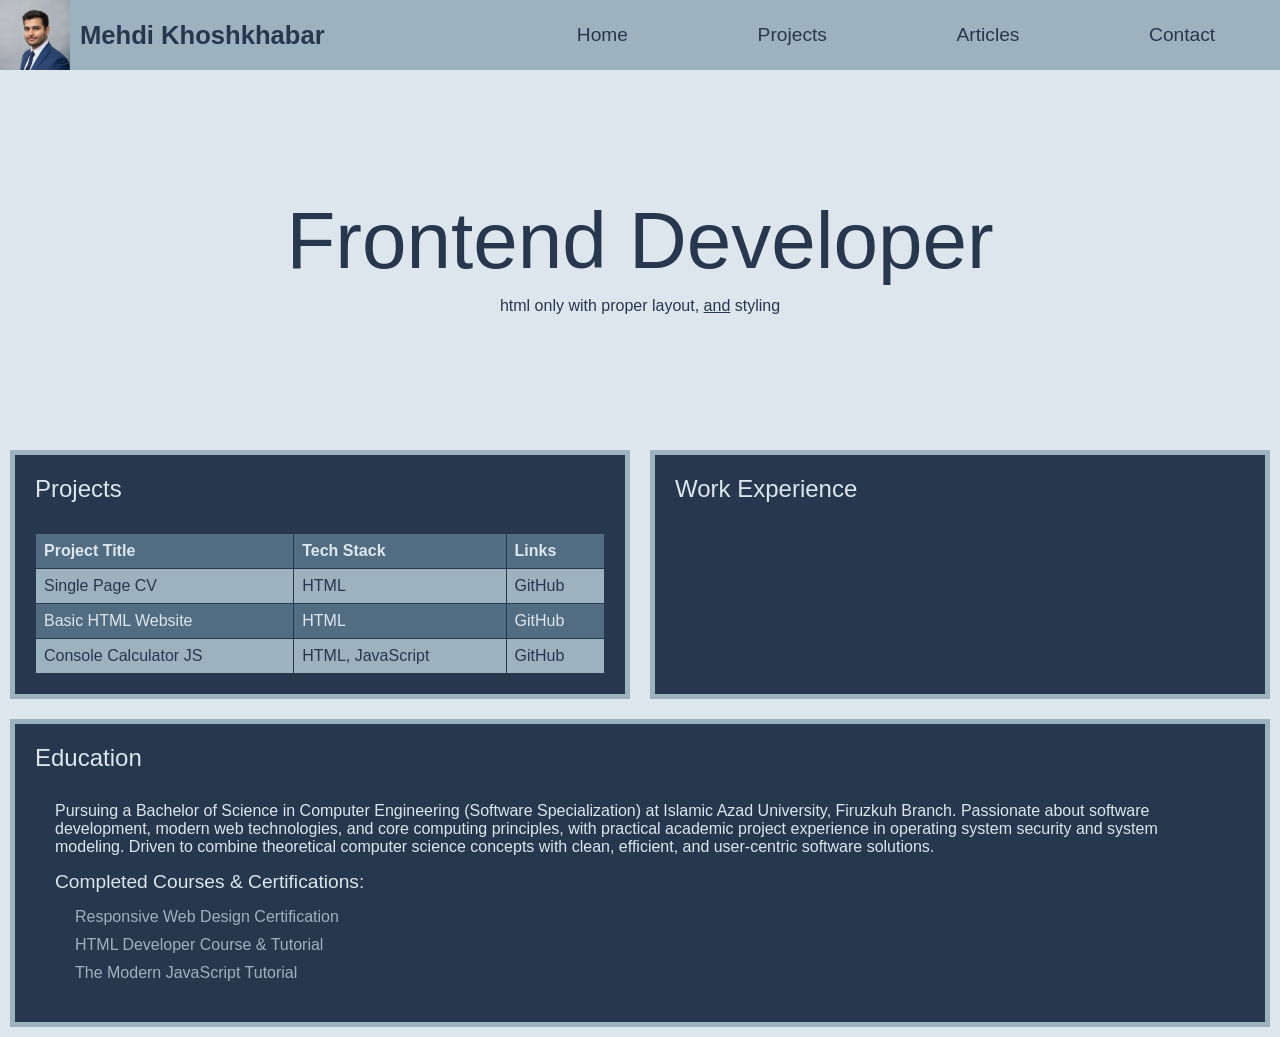
==== pages/index.html @ 68e54bad "rename 'html' folder to pages" ====
<!DOCTYPE html>
<html lang="en">

<head>
    <meta charset="UTF-8">
    <meta name="viewport" content="width=device-width, initial-scale=1.0">

    <!-- SEO -->
    <meta name="description"
        content="Official CV of Mehdi Khoshkhabar, Junior Front-End Developer. Explore my portfolio and get in touch.">
    <meta name="robots" content="index, follow, max-image-preview:large">
    <meta name="keywords"
        content="frontend developer, web developer, portfolio, mehdi khoshkhabar, front-end, javascript, html, css" />


    <!-- Open Graph / LinkedIn & Telegram Preview -->
    <meta property="og:type" content="profile">
    <meta property="og:title" content="Mehdi Khoshkhabar | Front-End Developer CV & Portfolio">
    <meta property="og:description"
        content="Front-End Developer specializing in JavaScript, HTML & CSS. Explore my interactive projects and technical skills.">
    <meta property="og:image" content="../assets/Mehdi Khoshkhabar.jpg" />

    <!-- Profile Metadata -->
    <meta property="profile:first_name" content="Mehdi">
    <meta property="profile:last_name" content="Khoshkhabar">

    <!-- favicon -->
    <link rel="icon" href="../assets/favicon.ico" sizes="any">
    <link rel="icon" href="../assets/favicon.svg" type="image/svg+xml">
    <link rel="apple-touch-icon" href="../assets/profile-icon.png">

    <meta name="author" content="Mehdi Khoshkhabar" />

    <link rel="stylesheet" href="../style/style.css">

    <title>Mehdi Khoshkhabar | Front-End Developer CV & Portfolio</title>
</head>

<body>
    <header>
        <img src="../assets/Mehdi Khoshkhabar.jpg" alt="Mehdi Khoshkhabar Profile" width="50">
        <b id="header-name">Mehdi Khoshkhabar</b>
        <nav>
            <ul>
                <li><a href="./index.html">Home</a></li>
                <li><a href="./projects.html">Projects</a></li>
                <li><a href="./articles.html">Articles</a></li>
                <li><a href="./contact.html">Contact</a></li>
            </ul>
        </nav>
    </header>

    <section id="hero">
        <h1 id="title">Frontend Developer</h1>
        <p>html only with proper layout, <span class="underline">and</span> styling</p>
    </section>

    <div class="home-body">
        <section id="project" class="border">
            <h3>Projects</h3>
            <table>
                <tr>
                    <th>Project Title</th>
                    <th>Tech Stack</th>
                    <th>Links</th>
                </tr>
                <tr>
                    <td>Single Page CV</td>
                    <td>HTML</td>
                    <td><a href="https://github.com/mahdi-khoshkhabar/Single-Page-CV">GitHub</a></td>
                </tr>
                <tr>
                    <td>Basic HTML Website</td>
                    <td>HTML</td>
                    <td><a href="https://github.com/mahdi-khoshkhabar/Basic-HTML-Website">GitHub</a></td>
                </tr>
                <tr>
                    <td>Console Calculator JS</td>
                    <td>HTML, JavaScript</td>
                    <td><a href="https://github.com/mahdi-khoshkhabar/console-calculator-js">GitHub</a></td>
                </tr>
            </table>
        </section>
        <section id="experience" class="border">
            <h3>Work Experience</h3>
        </section>

        <section id="education" class="border">
            <h3>Education</h3>
            <div>
                <p>Pursuing a Bachelor of Science in Computer Engineering (Software Specialization) at Islamic Azad
                    University,
                    Firuzkuh Branch. Passionate about software development, modern web technologies, and core computing
                    principles, with practical academic project experience in operating system security and system
                    modeling.
                    Driven to combine theoretical computer science concepts with clean, efficient, and user-centric
                    software
                    solutions.</p>

                <h5>Completed Courses & Certifications:</h5>
                <ul>
                    <li><a href="https://www.freecodecamp.org/learn/2022/responsive-web-design/">Responsive Web Design
                            Certification</a></li>
                    <li><a href="https://www.w3schools.com/html/default.asp">HTML Developer Course & Tutorial</a></li>
                    <li><a href="https://javascript.info/">The Modern JavaScript Tutorial</a></li>
                </ul>
            </div>
        </section>

    </div>

</body>

</html>
---- style/style.css ----
/* ==========================================================================
   Global Reset & Base
   ========================================================================== */

html {
  box-sizing: border-box;
  font-family: sans-serif;
  background-color: #DDE6ED;
}

*,
*::before,
*::after {
  box-sizing: inherit;
}

:is(h1, h2, h3, h4, h5, h6),
body,
p,
ol,
ul {
  margin: 0;
  padding: 0;
  font-weight: normal;
}

ol,
ul {
  list-style: none;
}

/* ==========================================================================
   Header & Navigation
   ========================================================================== */

header {
  position: sticky;
  top: 0;
  z-index: 100;

  width: 100%;
  height: 70px;

  background-color: #9DB2BF;

  display: flex;
  align-items: center;
}

header>img {
  min-width: 70px;
  min-height: 70px;
}

#header-name {
  margin-right: auto;
  margin-left: 10px;

  font-size: clamp(0.7rem, 2vw, 3rem);
  color: #27374D;
}

nav {
  width: 60%;
  height: 100%;
}

nav>ul {
  height: 100%;
  min-width: 220px;

  display: flex;
  flex-direction: row;
  flex-wrap: nowrap;
  justify-content: space-around;
  align-items: center;
}

nav>ul a {
  display: inline-block;
  padding: 8px 12px;

  text-decoration: none;
  color: #27374D;
  text-size-adjust: none;
  font-size: clamp(0.7rem, 1.5vw, 3rem);

  transition: color 0.2s;
}

nav>ul a:hover {
  color: #DDE6ED;
}

/* ==========================================================================
   Hero Section
   ========================================================================== */

#hero {
  min-height: 250px;
  height: 30vh;
  margin: 50px auto;

  display: flex;
  flex-direction: column;
  justify-content: center;
  align-items: center;
  gap: 10px;

  color: #27374D;
}

#title {
  font-size: clamp(1.4rem, 5vw + 1rem, 5rem);
  text-size-adjust: none;
  text-align: center;
}

/* ==========================================================================
   Main Content Layout
   ========================================================================== */

.home-body {
  color: #DDE6ED;
  display: grid;
  grid-template-columns: 1fr 1fr;
  justify-content: center;
}

:is(#project, #experience, #education) {
  padding: 20px;
  margin: 10px;
  background-color: #27374D;
}


#education {
  grid-column: 1 / -1;
}

:is(#project, #experience, #education) h3 {
  font-size: 1.5rem;
  font-weight: 500;
  margin-bottom: 30px;
}

#education div {
  margin: 20px;
}

#education h5 {
  font-size: 1.2rem;
  font-weight: 500;
  margin-top: 15px;
  margin-bottom: 15px;
}

#education li {
  margin: 10px 0 0 20px;
}

#education a {
  text-decoration: none;
  color: #9DB2BF;
}

#education a:hover {
  text-decoration: underline;
}

/* ==========================================================================
   Table Styles
   ========================================================================== */

table {
  font-family: arial, sans-serif;
  border-collapse: collapse;
  width: 100%;
  background-color: #526D82;
}

td,
th {
  border: 1px solid #27374D;
  text-align: left;
  padding: 8px;
}

tr:nth-child(even) {
  background-color: #9DB2BF;
  color: #27374D;
}

table a {
  text-decoration: none;
  color: #27374D;
}

table a:hover {
  text-decoration: underline;
}

table tr:nth-child(odd) a {
  color: #DDE6ED;
}

/* ==========================================================================
   Utility Classes & Responsive Breakpoints
   ========================================================================== */

.border {
  border: 5px solid #9DB2BF;
}

.underline {
  text-decoration: underline;
}

@media screen and (max-width: 850px) {
  .home-body {
    grid-template-columns: 1fr;
  }
}
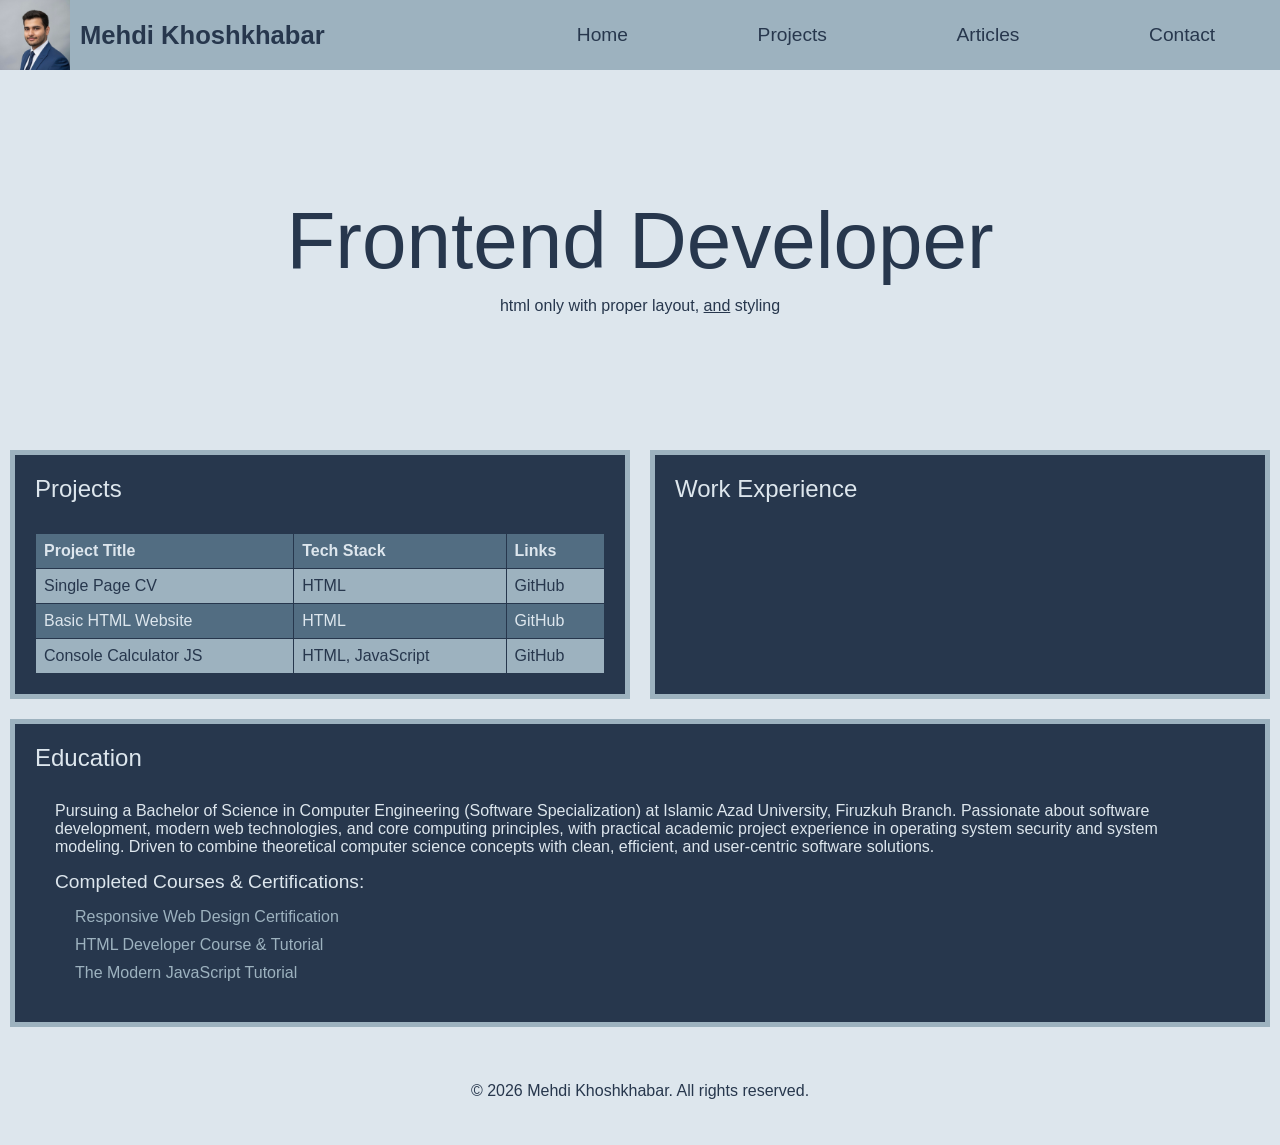
==== commit 66d8e353: "add footer section and set dark blue as default html color" ====
--- a/pages/index.html
+++ b/pages/index.html
@@ -109,6 +109,10 @@
 
     </div>
 
+    <footer>
+        <p>&copy; 2026 Mehdi Khoshkhabar. All rights reserved.</p>
+    </footer>
+
 </body>
 
 </html>
--- a/style/style.css
+++ b/style/style.css
@@ -6,6 +6,7 @@
   box-sizing: border-box;
   font-family: sans-serif;
   background-color: #DDE6ED;
+  color: #27374D;
 }
 
 *,
@@ -106,8 +107,6 @@
   justify-content: center;
   align-items: center;
   gap: 10px;
-
-  color: #27374D;
 }
 
 #title {
@@ -220,4 +219,15 @@
   .home-body {
     grid-template-columns: 1fr;
   }
+}
+
+/* ==========================================================================
+   Footer
+   ========================================================================== */
+
+footer {
+  padding: clamp(10px, 5vh, 200px) clamp(10px, 5%, 200px);
+  display: flex;
+  justify-content: center;
+  align-items: center;
 }
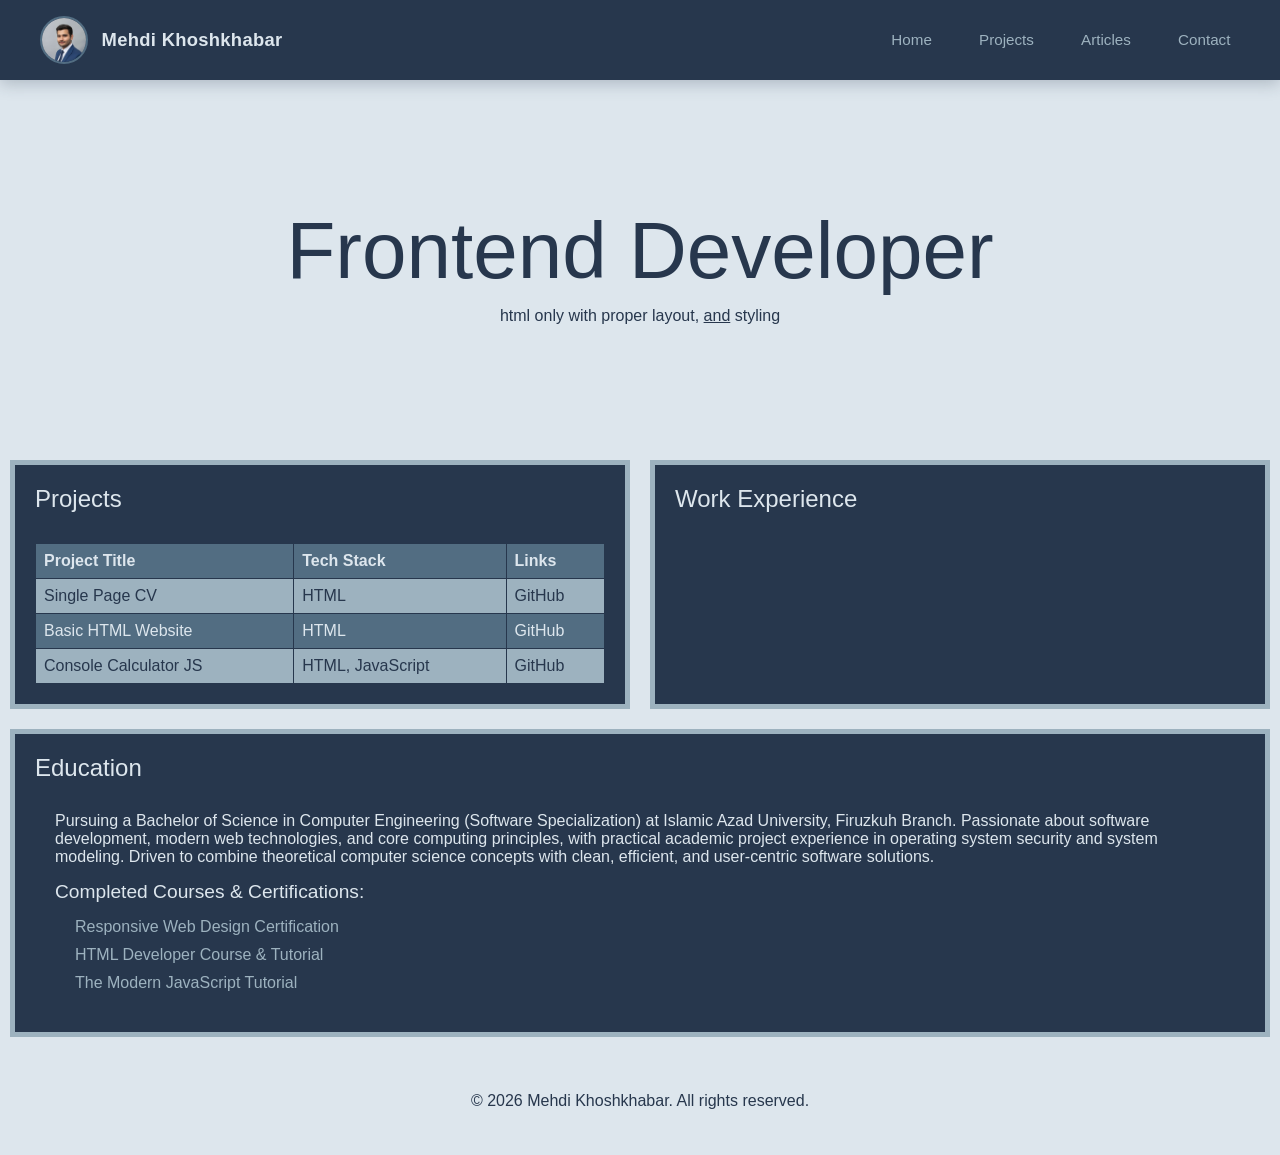
==== commit bcb02b22: "improve header style refactor media max size for mobile devices" ====
--- a/pages/index.html
+++ b/pages/index.html
@@ -31,16 +31,21 @@
 
     <meta name="author" content="Mehdi Khoshkhabar" />
 
-    <link rel="stylesheet" href="../style/style.css">
+    <link rel="stylesheet" href="../style/main.css">
+
+    <link rel="stylesheet" href="../style/home.css">
 
     <title>Mehdi Khoshkhabar | Front-End Developer CV & Portfolio</title>
 </head>
 
 <body>
-    <header>
-        <img src="../assets/Mehdi Khoshkhabar.jpg" alt="Mehdi Khoshkhabar Profile" width="50">
-        <b id="header-name">Mehdi Khoshkhabar</b>
-        <nav>
+    <header class="main-header">
+        <div class="header-profile">
+            <img src="../assets/Mehdi Khoshkhabar.jpg" alt="Mehdi Khoshkhabar Profile" class="profile-img">
+            <b id="header-name">Mehdi Khoshkhabar</b>
+        </div>
+
+        <nav class="header-nav">
             <ul>
                 <li><a href="./index.html">Home</a></li>
                 <li><a href="./projects.html">Projects</a></li>
--- a/style/main.css
+++ b/style/main.css
@@ -0,0 +1,189 @@
+/* ==========================================================================
+   Global Reset & Base
+   ========================================================================== */
+
+html {
+  box-sizing: border-box;
+  font-family: sans-serif;
+  background-color: #DDE6ED;
+  color: #27374D;
+}
+
+*,
+*::before,
+*::after {
+  box-sizing: inherit;
+}
+
+:is(h1, h2, h3, h4, h5, h6),
+body,
+p,
+ol,
+ul {
+  margin: 0;
+  padding: 0;
+  font-weight: normal;
+}
+
+ol,
+ul {
+  list-style: none;
+}
+
+:root {
+  --main-dark: #27374D;
+  --alt-dark: #526D82;
+  --main-light: #DDE6ED;
+  --alt-light: #9DB2BF;
+}
+
+/* ==========================================================================
+   Header & Navigation
+   ========================================================================== */
+
+/* header {
+  position: sticky;
+  top: 0;
+  z-index: 100;
+
+  width: 100%;
+  height: 70px;
+
+  background-color: #9DB2BF;
+
+  display: flex;
+  align-items: center;
+}
+
+header>img {
+  min-width: 70px;
+  min-height: 70px;
+}
+
+#header-name {
+  margin-left: clamp(5px, 1vw, 15px);
+
+  font-size: clamp(1rem, 2vw, 3rem);
+  color: #27374D;
+
+  width: 30%;
+}
+
+nav {
+  height: 100%;
+}
+
+nav>ul {
+  height: 100%;
+  min-width: 220px;
+
+  display: flex;
+  flex-direction: row;
+  flex-wrap: nowrap;
+  justify-content: space-around;
+  align-items: center;
+}
+
+nav>ul a {
+  display: inline-block;
+  padding: 8px 12px;
+
+  text-decoration: none;
+  color: #27374D;
+  text-size-adjust: none;
+  font-size: clamp(0.7rem, 1.5vw, 3rem);
+
+  transition: color 0.2s;
+}
+
+nav>ul a:hover {
+  color: #DDE6ED;
+} */
+
+
+
+.main-header {
+  display: flex;
+  justify-content: space-between;
+  align-items: center;
+  padding: 1rem 2.5rem;
+  background-color: var(--main-dark);
+  box-shadow: 0 4px 15px rgba(39, 55, 77, 0.25);
+}
+
+.header-profile {
+  display: flex;
+  align-items: center;
+  gap: 0.85rem;
+}
+
+.profile-img {
+  width: 48px;
+  height: 48px;
+  border-radius: 50%;
+  object-fit: cover;
+  border: 2px solid var(--alt-dark);
+}
+
+#header-name {
+  font-size: 1.15rem;
+  font-weight: 700;
+  color: var(--main-light);
+  letter-spacing: 0.3px;
+}
+
+.header-nav ul {
+  display: flex;
+  list-style: none;
+  gap: 1.75rem;
+  margin: 0;
+  padding: 0;
+}
+
+.header-nav a {
+  text-decoration: none;
+  color: var(--alt-light);
+  font-weight: 500;
+  font-size: 0.95rem;
+  padding: 0.35rem 0.6rem;
+  border-radius: 6px;
+  transition: all 0.25s ease-in-out;
+}
+
+.header-nav a:is(:hover, :active) {
+  color: var(--main-light);
+  background-color: rgba(82, 109, 130, 0.35);
+}
+
+@media (max-width: 640px) {
+  .main-header {
+    flex-direction: column;
+    gap: 1.25rem;
+    padding: 1.25rem 1rem;
+  }
+
+  .header-nav ul {
+    gap: 0.75rem;
+    flex-wrap: wrap;
+    justify-content: center;
+  }
+}
+
+/* ==========================================================================
+   Footer
+   ========================================================================== */
+
+footer {
+  padding: clamp(10px, 5vh, 200px) clamp(10px, 5%, 200px);
+  display: flex;
+  justify-content: center;
+  align-items: center;
+}
+
+/* ==========================================================================
+   Utility Classes
+   ========================================================================== */
+
+.underline {
+  text-decoration: underline;
+}
--- a/style/home.css
+++ b/style/home.css
@@ -0,0 +1,123 @@
+/* ==========================================================================
+   Hero Section
+   ========================================================================== */
+
+#hero {
+  min-height: 250px;
+  height: 30vh;
+  margin: 50px auto;
+
+  display: flex;
+  flex-direction: column;
+  justify-content: center;
+  align-items: center;
+  gap: 10px;
+}
+
+#title {
+  font-size: clamp(1.4rem, 5vw + 1rem, 5rem);
+  text-size-adjust: none;
+  text-align: center;
+}
+
+/* ==========================================================================
+   Main Content Layout
+   ========================================================================== */
+
+.home-body {
+  color: #DDE6ED;
+  display: grid;
+  grid-template-columns: 1fr 1fr;
+  justify-content: center;
+}
+
+:is(#project, #experience, #education) {
+  padding: 20px;
+  margin: 10px;
+  background-color: #27374D;
+}
+
+
+#education {
+  grid-column: 1 / -1;
+}
+
+:is(#project, #experience, #education) h3 {
+  font-size: 1.5rem;
+  font-weight: 500;
+  margin-bottom: 30px;
+}
+
+#education div {
+  margin: 20px;
+}
+
+#education h5 {
+  font-size: 1.2rem;
+  font-weight: 500;
+  margin-top: 15px;
+  margin-bottom: 15px;
+}
+
+#education li {
+  margin: 10px 0 0 20px;
+}
+
+#education a {
+  text-decoration: none;
+  color: #9DB2BF;
+}
+
+#education a:hover {
+  text-decoration: underline;
+}
+
+/* ==========================================================================
+   Table Styles
+   ========================================================================== */
+
+table {
+  font-family: arial, sans-serif;
+  border-collapse: collapse;
+  width: 100%;
+  background-color: #526D82;
+}
+
+td,
+th {
+  border: 1px solid #27374D;
+  text-align: left;
+  padding: 8px;
+}
+
+tr:nth-child(even) {
+  background-color: #9DB2BF;
+  color: #27374D;
+}
+
+table a {
+  text-decoration: none;
+  color: #27374D;
+}
+
+table a:hover {
+  text-decoration: underline;
+}
+
+table tr:nth-child(odd) a {
+  color: #DDE6ED;
+}
+
+/* ==========================================================================
+   Utility Classes & Responsive Breakpoints
+   ========================================================================== */
+
+.border {
+  border: 5px solid #9DB2BF;
+}
+
+@media screen and (max-width: 640px) {
+  .home-body {
+    grid-template-columns: 1fr;
+  }
+}
